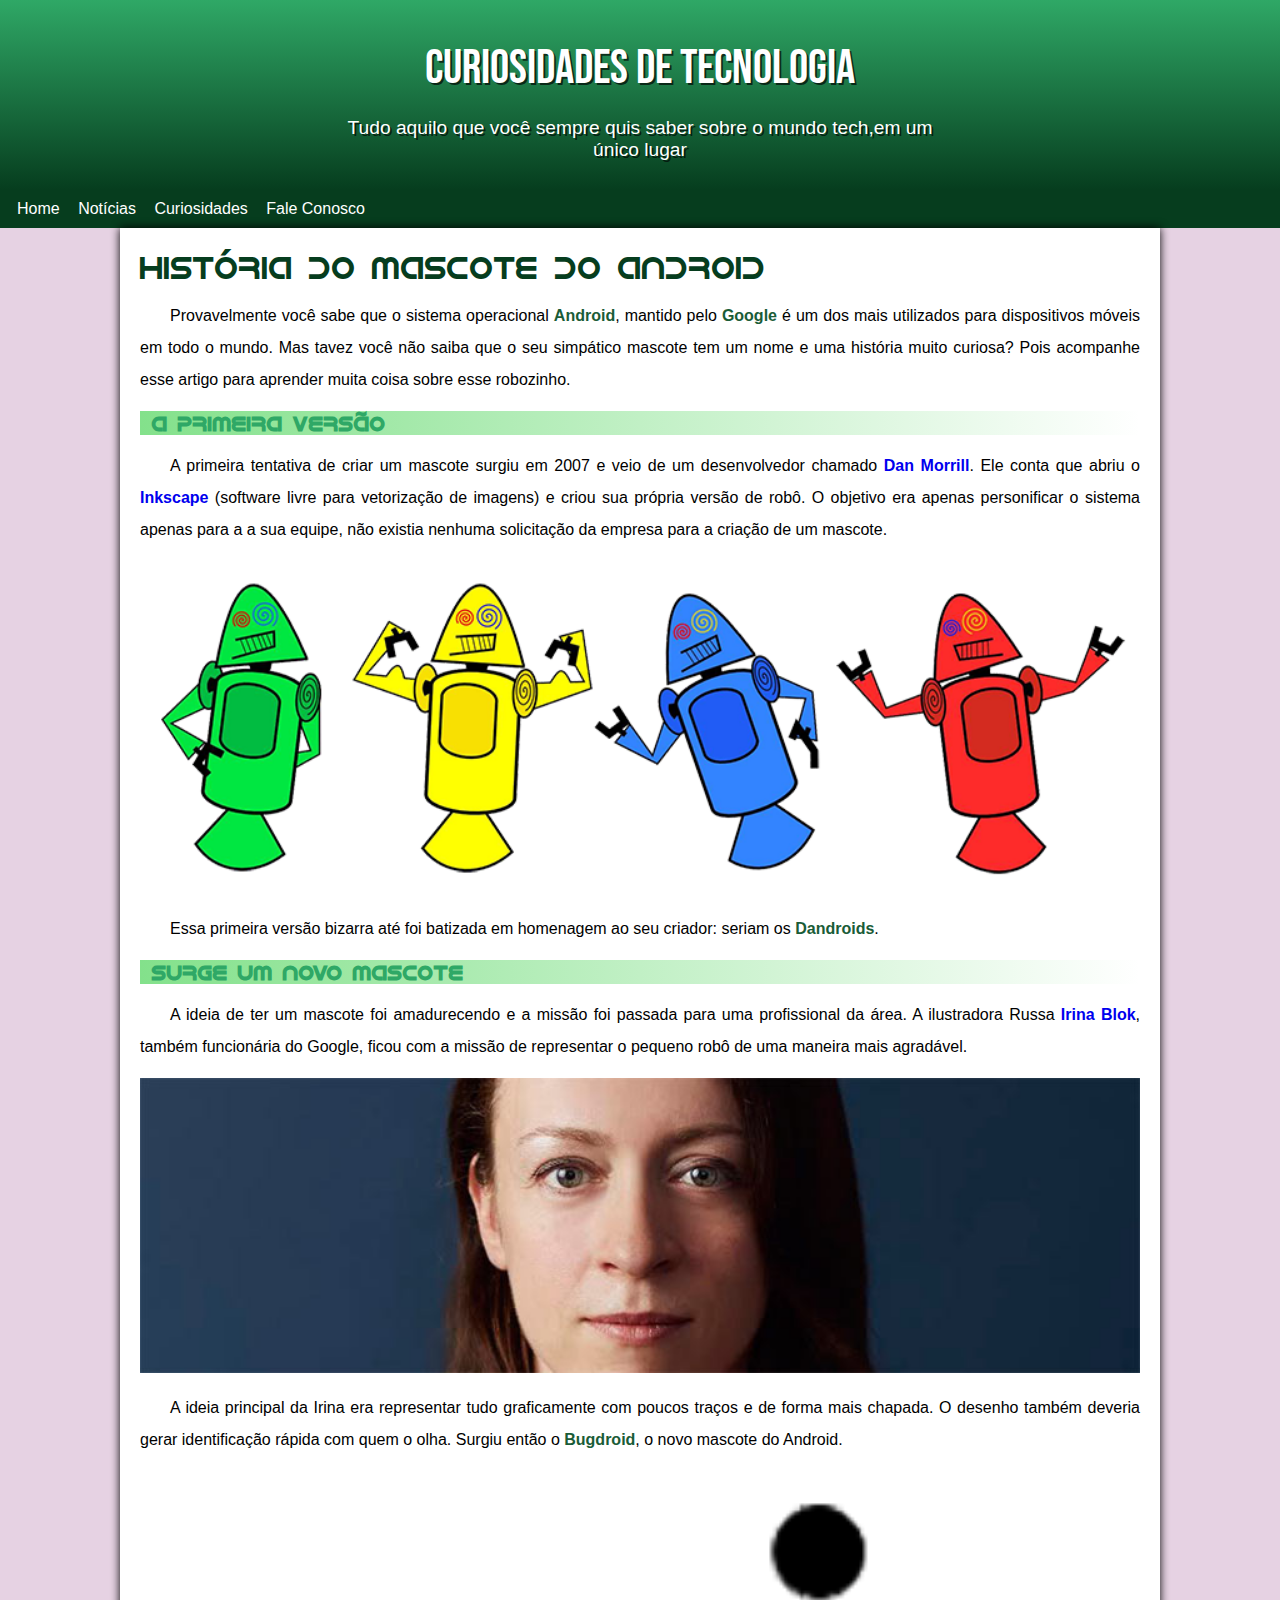
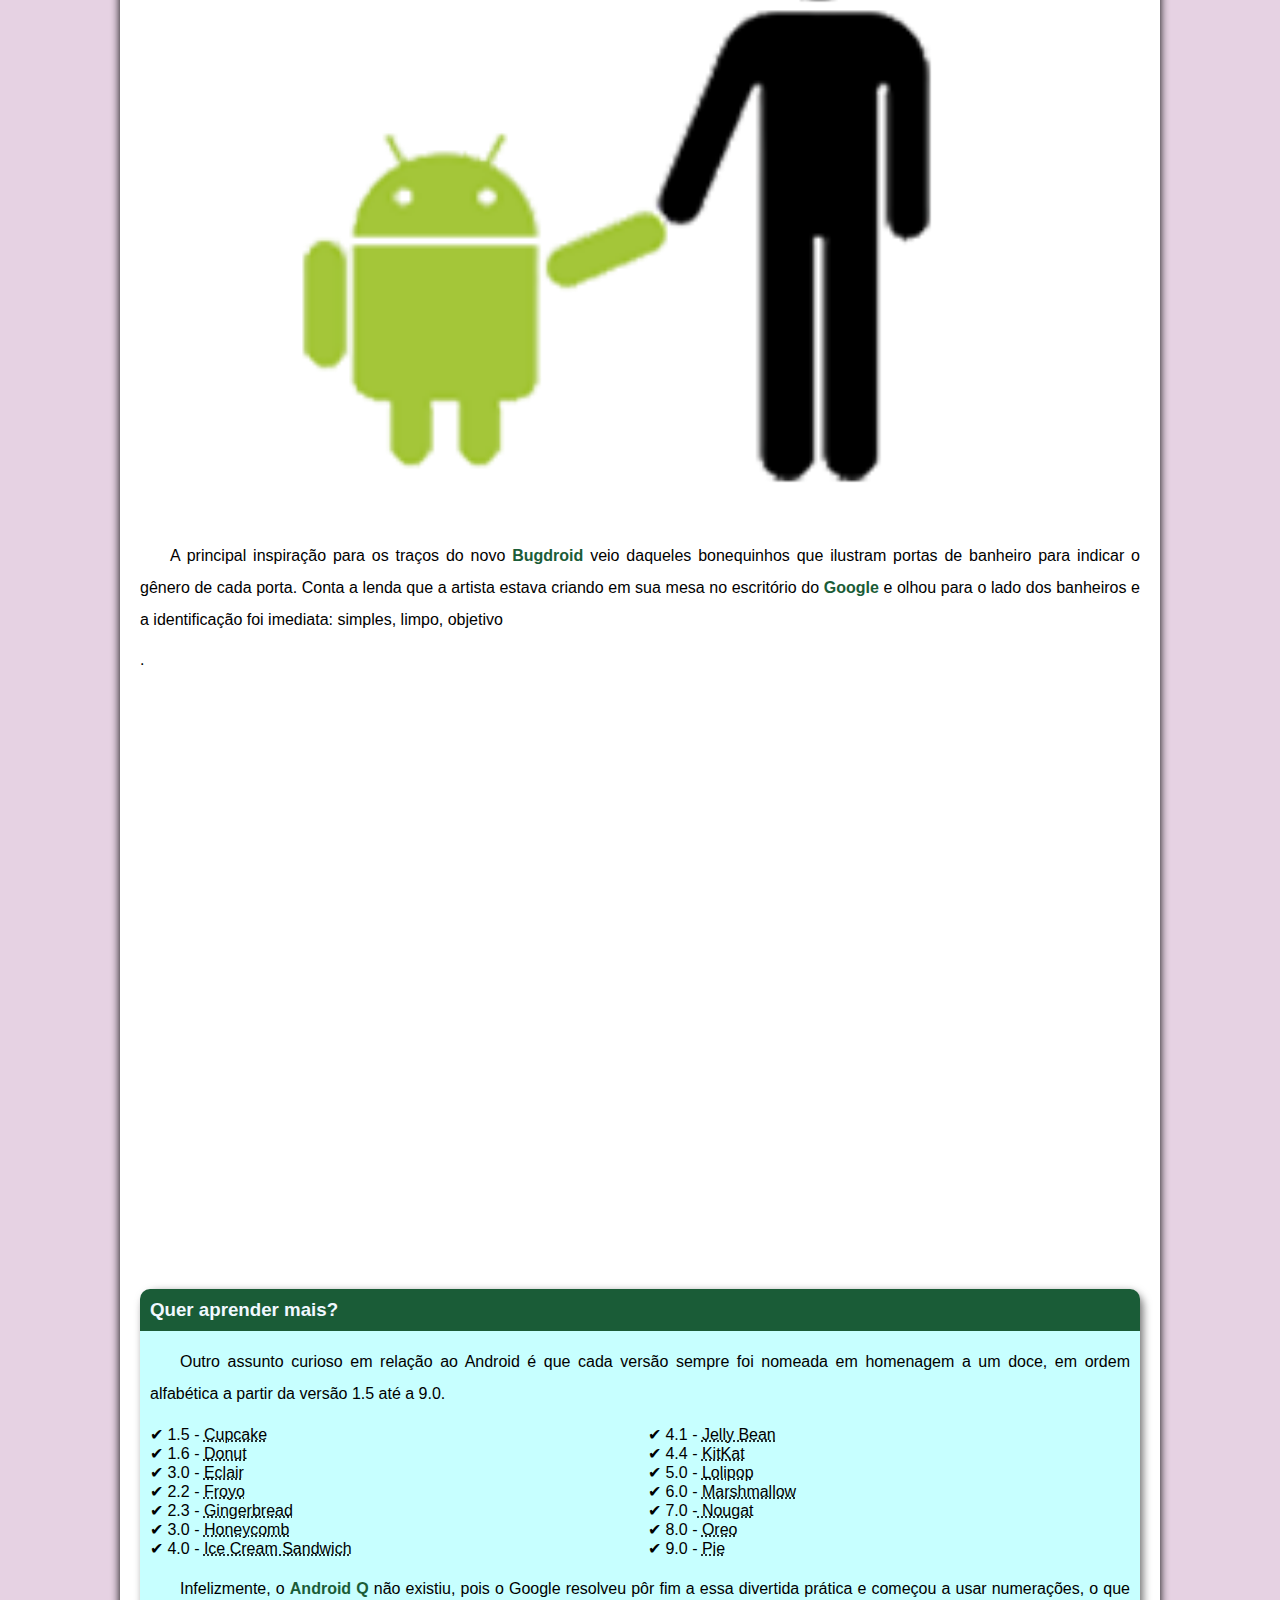
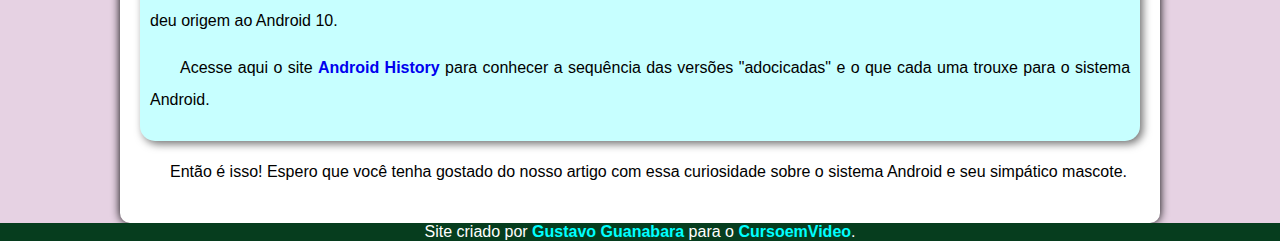
==== index.html @ 7ae6f57b "Add files via upload" ====
<!DOCTYPE html>
<html lang="pt-br">
<head>
    <meta charset="UTF-8">
    <meta http-equiv="X-UA-Compatible" content="IE=edge">
    <meta name="viewport" content="width=device-width, initial-scale=1.0">
    <title>Como surgiu o mascote do android</title>
    <link rel="shortcut icon" href="imagens/favicon.ico" type="image/x-icon">
    <link rel="stylesheet" href="styel/style.css">
</head>
<body>
    <header>
        <h1>Curiosidades de Tecnologia</h1>
        <p>Tudo aquilo que você sempre
           quis saber sobre o mundo tech,em um único lugar</p>
    </header>
    <nav>
        <a href="#">Home</a>
        <a href="#">Notícias</a>
        <a href="#">Curiosidades</a>
        <a href="#">Fale Conosco</a>
    </nav> 
    <main>
        <article>
             <h1>História do Mascote do Android</h1>

            <p>Provavelmente você sabe que o sistema operacional <strong>Android</strong>, mantido pelo <strong>Google</strong> é um dos mais utilizados para dispositivos móveis em todo o mundo. Mas tavez você não saiba que o seu simpático mascote tem um nome e uma história muito curiosa? Pois acompanhe esse artigo para aprender muita coisa sobre esse robozinho.</p>

            <h2>A primeira versão</h2>

            <p>A primeira tentativa de criar um mascote surgiu em 2007 e veio de um desenvolvedor chamado <a href="https://androidcommunity.com/dan-morrill-shows-us-the-android-mascot-that-almost-was-20130103/" target="_blank">Dan Morrill</a>. Ele conta que abriu o <a href="https://inkscape.org/pt-br/" target="_blank">Inkscape</a> (software livre para vetorização de imagens) e criou sua própria versão de robô. O objetivo era apenas personificar o sistema apenas para a a sua equipe, não existia nenhuma solicitação da empresa para a criação de um mascote.</p>

            <picture>
              <source media="( max-width:600px)" srcset="imagens/dan-droids-pq.png">
              <img src="imagens/dan-droids.png" alt="Primeiro mascote do android">
            </picture>

            <p>Essa primeira versão bizarra até foi batizada em homenagem ao seu criador: seriam os <strong>Dandroids</strong>.</p>

            <h2>Surge um novo mascote</h2>

            <p>A ideia de ter um mascote foi amadurecendo e a missão foi passada para uma profissional da área. A ilustradora Russa <a href="https://www.irinablok.com/" target="_blank">Irina Blok</a>, também funcionária do Google, ficou com a missão de representar o pequeno robô de uma maneira mais agradável.</p>

            <picture>
              <source media="(max-width:600px)" srcset="imagens/irina-blok-pq.jpg">
              <img src="imagens/irina-blok.jpg" alt="Irina blok,criadora do Bugdroid">
            </picture>

            <p>A ideia principal da Irina era representar tudo graficamente com poucos traços e de forma mais chapada. O desenho também deveria gerar identificação rápida com quem o olha. Surgiu então o <strong>Bugdroid</strong>, o novo mascote do Android.</p>

            <img src="imagens/bugdroid.png" class="pequena" alt="Bugdroid">

            <p>A principal inspiração para os traços do novo <strong>Bugdroid</strong> veio daqueles bonequinhos que ilustram portas de banheiro para indicar o gênero de cada porta. Conta a lenda que a artista estava criando em sua mesa no escritório do<strong> Google </strong>e olhou para o lado dos banheiros e a identificação foi imediata: simples, limpo, objetivo</p>.

            <div class="video"><iframe width="560" height="315" src="https://www.youtube.com/embed/l2UDgpLz20M" title="YouTube video player" frameborder="0" allow="accelerometer; autoplay; clipboard-write; encrypted-media; gyroscope; picture-in-picture" allowfullscreen></iframe></div>
            
            <aside>
                 <h3>Quer aprender mais?</h3>
                <p>Outro assunto curioso em relação ao Android é que cada versão sempre foi nomeada em homenagem a um doce, em ordem alfabética a partir da versão 1.5 até a 9.0.</p>

                <ul>
                  <li>1.5 - <abbr title="Bolo de copo">Cupcake</abbr></li>
                  <li>1.6 -  <abbr title="Rosquinha">Donut</abbr></li>
                  <li>3.0 -  <abbr title="Bomba">Eclair</abbr>
                </li>
                  <li>2.2 - <abbr title="Iogurte Congelado">Froyo</abbr>
                </li>
                  <li>2.3 - <abbr title="Biscoito de Gengibre">Gingerbread</abbr>
                </li>
                  <li>3.0 - <abbr title="Favo de mel">Honeycomb</abbr>
                </li>
                  <li>4.0 - <abbr title="Sanduiche de Sorvete">Ice Cream Sandwich</abbr>
                </li>
                  <li>4.1 - <abbr title="Jujuba">Jelly Bean</abbr></li>
                  <li>4.4 - <abbr title="Kit KitKat">KitKat</abbr>
                </li>
                  <li>5.0 - <abbr title="Pirulito">Lolipop</abbr></li>
                  <li>6.0 - <abbr title="Marshmallow">Marshmallow</abbr>
                </li>
                  <li>7.0 -<abbr title="Torrone"> Nougat</abbr>
                </li>
                  <li>8.0 - <abbr title="Oreo">Oreo</abbr>
                </li>
                  <li>9.0 - <abbr title="Torta">Pie</abbr></li>
                </ul>
                <p>Infelizmente, o <strong>Android Q</strong> não existiu, pois o Google resolveu pôr fim a essa divertida prática e começou a usar numerações, o que deu origem ao Android 10.</p>

                <p>
                    Acesse aqui o site <a href="https://www.android.com/intl/en_nz/"
                        target="_blank">Android History</a> para conhecer a sequência das versões "adocicadas" e o que cada uma trouxe para o sistema Android.
                </p>
            </aside>
            

            <p>Então é isso! Espero que você tenha gostado do nosso artigo com essa curiosidade sobre o sistema Android e seu simpático mascote.</p>
        </article>
    </main>
    <footer>
        <p>Site criado por <a href="https://gustavoguanabara.github.io/" target="_blank">Gustavo Guanabara</a> para o <a href="https://www.youtube.com/channel/UCrWvhVmt0Qac3HgsjQK62FQ" target="_blank">CursoemVideo</a>.</p>
    </footer>   
</body>
</html>
---- styel/style.css ----
@charset "UTF-08";
@import url('https://fonts.googleapis.com/css2?family=Bebas+Neue&display=swap');

@font-face {
    font-family:'Android' ;
    src: url('../fontes/idroid.otf') format('opentype');
    font-weight: normal;
}


:root{
    --cor0: #e6d2e3;
    --cor1: #83e18b;
    --cor2: #3ddc84;
    --cor3: #2fa866;
    --cor4: #1a5c37;
    --cor5: #063d1e;
    --fonte-padrao: Arial, Verdana, Helvetica , Sans-serif;
    --fonte-destaque: 'Bebas Neue', cursive;
    --fonte-android:'Android' , cursive; 

}
*{
    margin: 0px;
    padding: 0px;
} 
    


body{

    background-color:var(--cor0);
    font-family: var(--fonte-padrao);
}
main p{
    margin: 15px 0px;
    text-align: justify;
}
div.video{
     
    margin-bottom: 30px;
    margin: 0px -20px 30px -20px;
    padding: 20px;
    padding-bottom: 57%;
    position: relative;

}
div.video>iframe{
     position: absolute;
     top: 5%;
     left: 5%;
     width: 90%;
     height: 90%;


}
header{
   background-image: linear-gradient(to bottom,var(--cor3),var(--cor5));
    min-height: 150px;
    text-align: center;
    padding-top: 40px;
    
}
header> h1{
    font-weight: normal;
    color: white;
    font-family: var(--fonte-destaque);
    margin-bottom: 20px;
    font-size: 3em;
    text-shadow: 2px 2px 0px rgba(0, 0, 0, 0.671);
    
}
header> p{
    font-family:var(--fonte-padrao);
    font-size: 1.2em;
    color: white;
    max-width: 600px;
    padding-right: 10px;
    padding-left: 10px;
    margin: auto;
    text-shadow: 2px 2px 0px rgba(0, 0, 0, 0.637);
    
}
article h1{
    font-weight: normal;
}
nav{
    background-color: var(--cor5);
    padding: 10px;
    box-shadow: 0px 7px 9 px rgba(0, 0, 0, 0.363);

}
nav >a{
    color: white;
    padding: 07px;
    text-decoration: none;
    transition-duration: 300ms;
}
nav > a:hover{
    background-color: var(--cor3);
    color: var(--cor4);

}
main{
    min-width: 300px;
    max-width: 1000px;
    margin-bottom: 10px;
    margin: auto;
    background-color: white;
    padding: 20px;
    box-shadow: 0px 0px 10px black;
    border-bottom-left-radius: 10px;
    border-bottom-right-radius: 10px;

}
main h1{
color:var(--cor5) ;
font-family: var(--fonte-android);
}
main h2{
    font-family: var(--fonte-android);
    color: #2fa866;
    font-size: 1.3em;
    background-image: linear-gradient( to right,var(--cor1),transparent);
    text-indent: 12px;
   
}
main img{
width: 100%;

}
main p{

    margin: 15px 0px;
    text-align: justify;
    text-indent: 30px;
    font-size: 1em;
    line-height: 2em;
}
main strong{
    color: var(--cor4);
    font-weight: bold;
}
main a{
    text-decoration: none;
    font-weight: bold;


}
main a:hover{
text-decoration: underline;

}
main img .pequena {
    max-width: 350px;
    display: block;
    margin: auto;
}
aside{
    background-color: rgba(0, 255, 255, 0.219);
    padding: 10px;
    border-radius: 15px;
    box-shadow: 3px 3px 8px rgba(0, 0, 0, 0.555);
    
}
aside > h3{
background-color: var(--cor4);
color: aliceblue;
padding: 10px;
margin: -10px -10px 0px -10px;
border-radius: 10px 10px 0px 0px;



}
aside>ul{
list-style-position: inside;
columns: 2;
list-style-type:'\2714\00a0' ;

}

footer{
    background-color: var(--cor5);
    color: white;
    text-align: center;

}
footer  a{ 
    font-weight: bolder;
    text-decoration: none;
    color: aqua;

}
footer a:hover{
text-decoration: underline;
color: aliceblue;

}
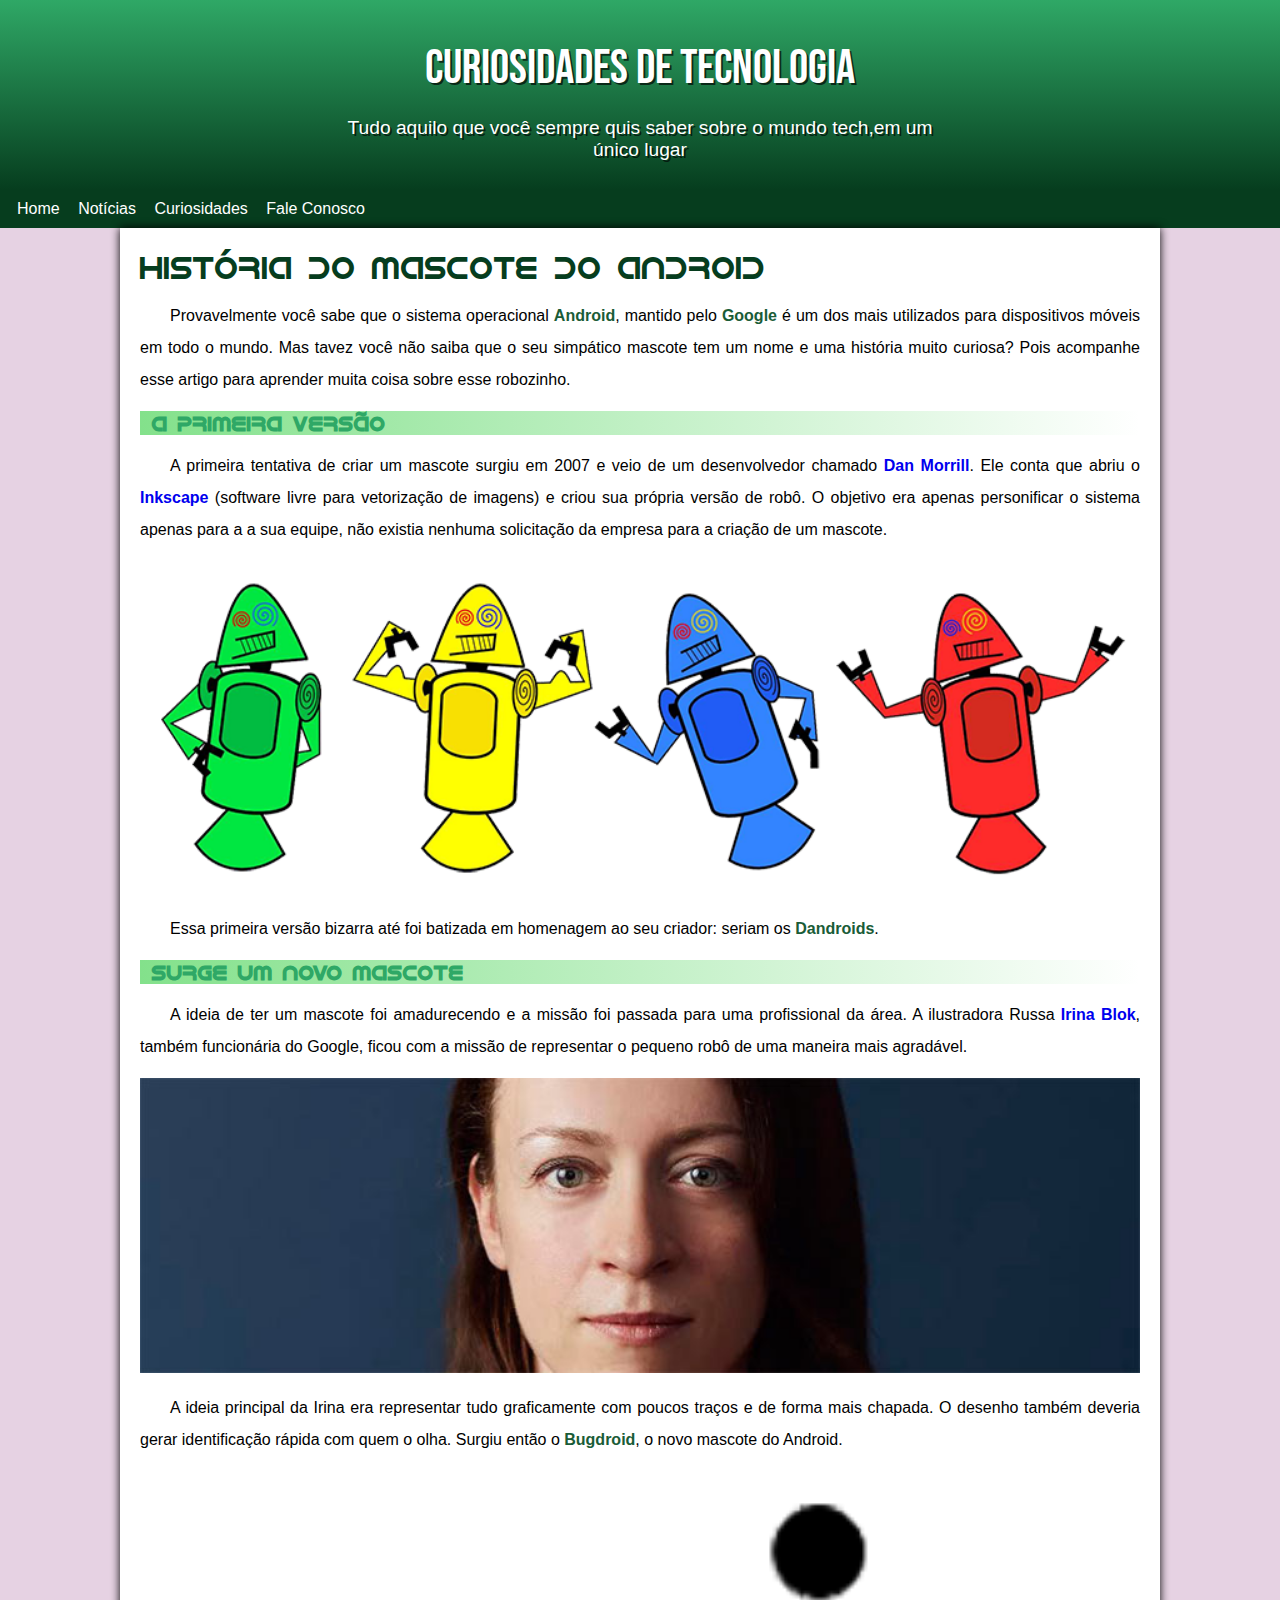
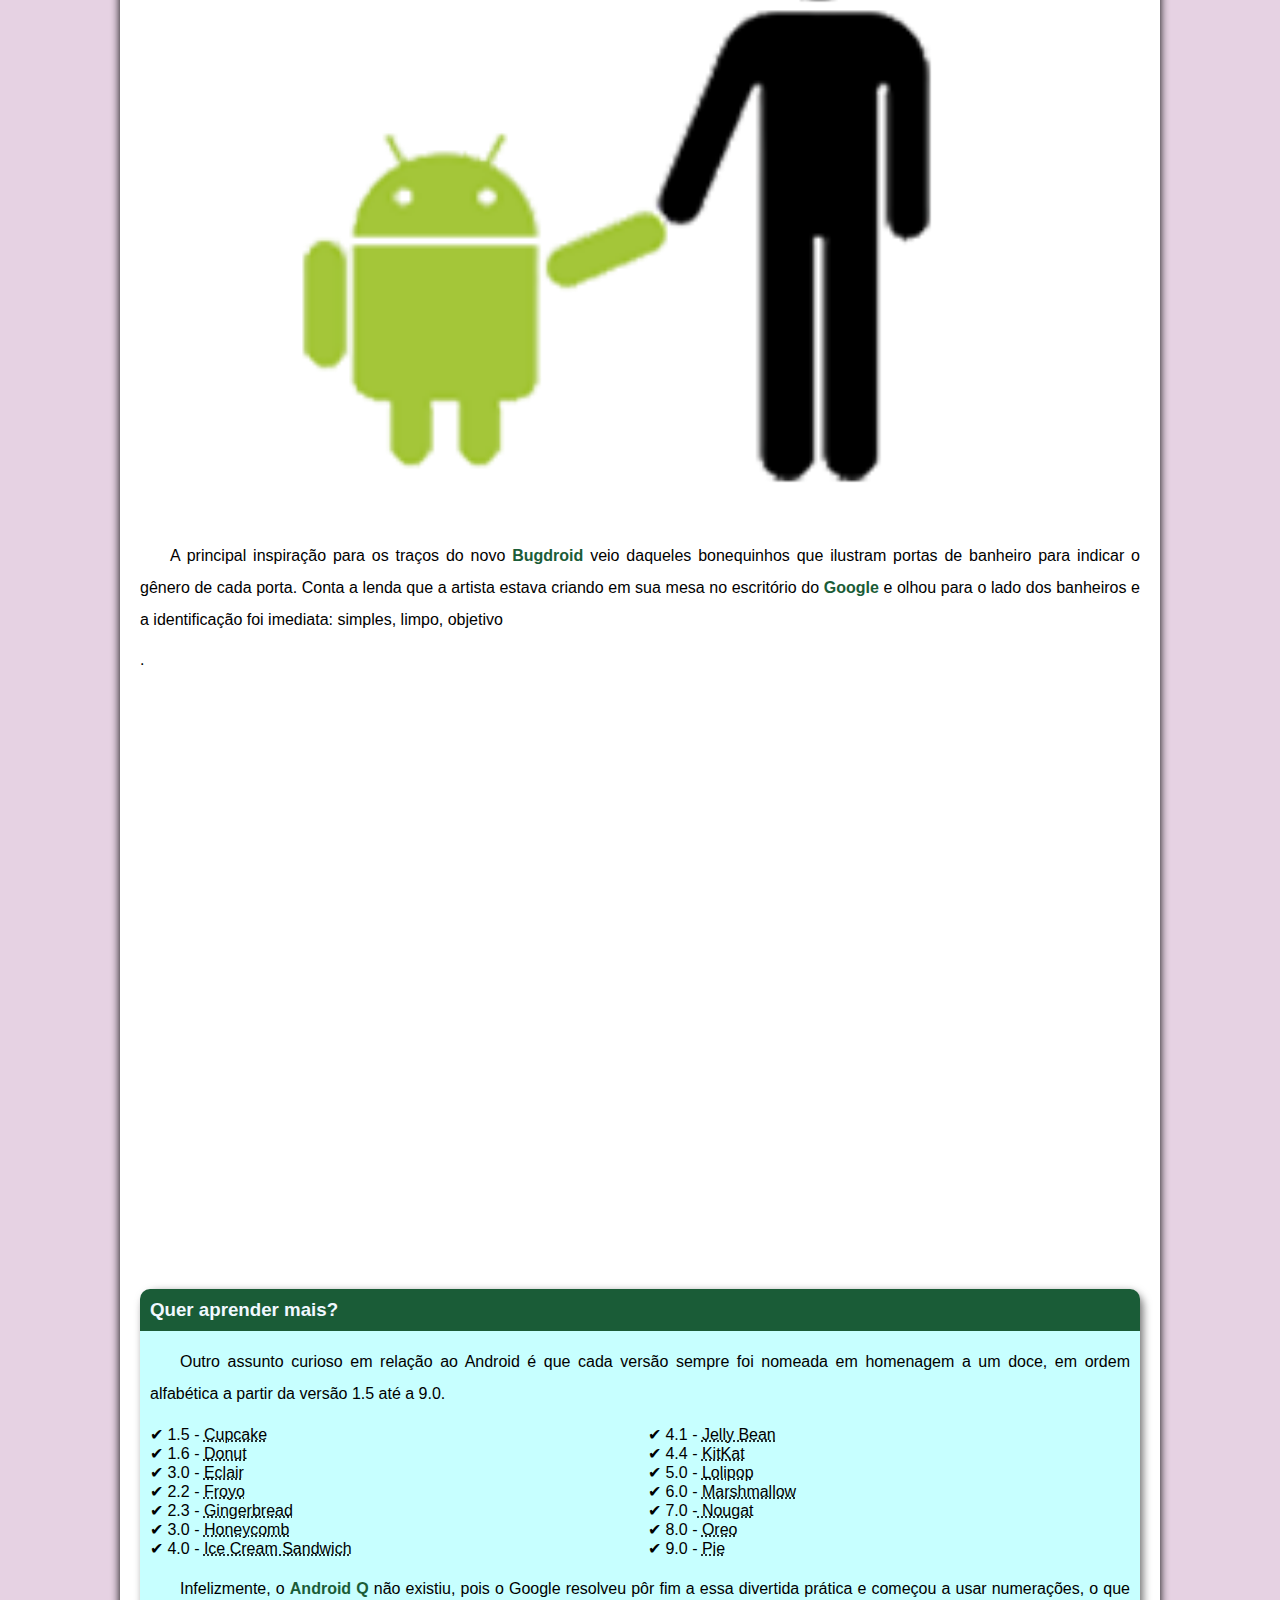
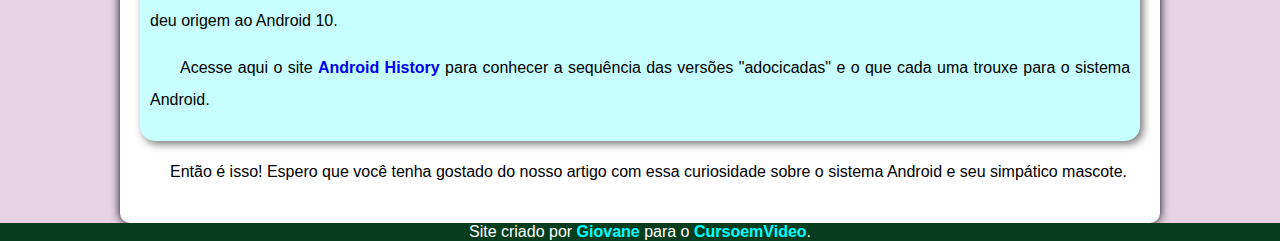
==== commit 55aa6aa7: "Update index.html" ====
--- a/index.html
+++ b/index.html
@@ -96,7 +96,7 @@
         </article>
     </main>
     <footer>
-        <p>Site criado por <a href="https://gustavoguanabara.github.io/" target="_blank">Gustavo Guanabara</a> para o <a href="https://www.youtube.com/channel/UCrWvhVmt0Qac3HgsjQK62FQ" target="_blank">CursoemVideo</a>.</p>
+        <p>Site criado por <a href="https://gustavoguanabara.github.io/" target="_blank">Giovane</a> para o <a href="https://www.youtube.com/channel/UCrWvhVmt0Qac3HgsjQK62FQ" target="_blank">CursoemVideo</a>.</p>
     </footer>   
 </body>
-</html>+</html>
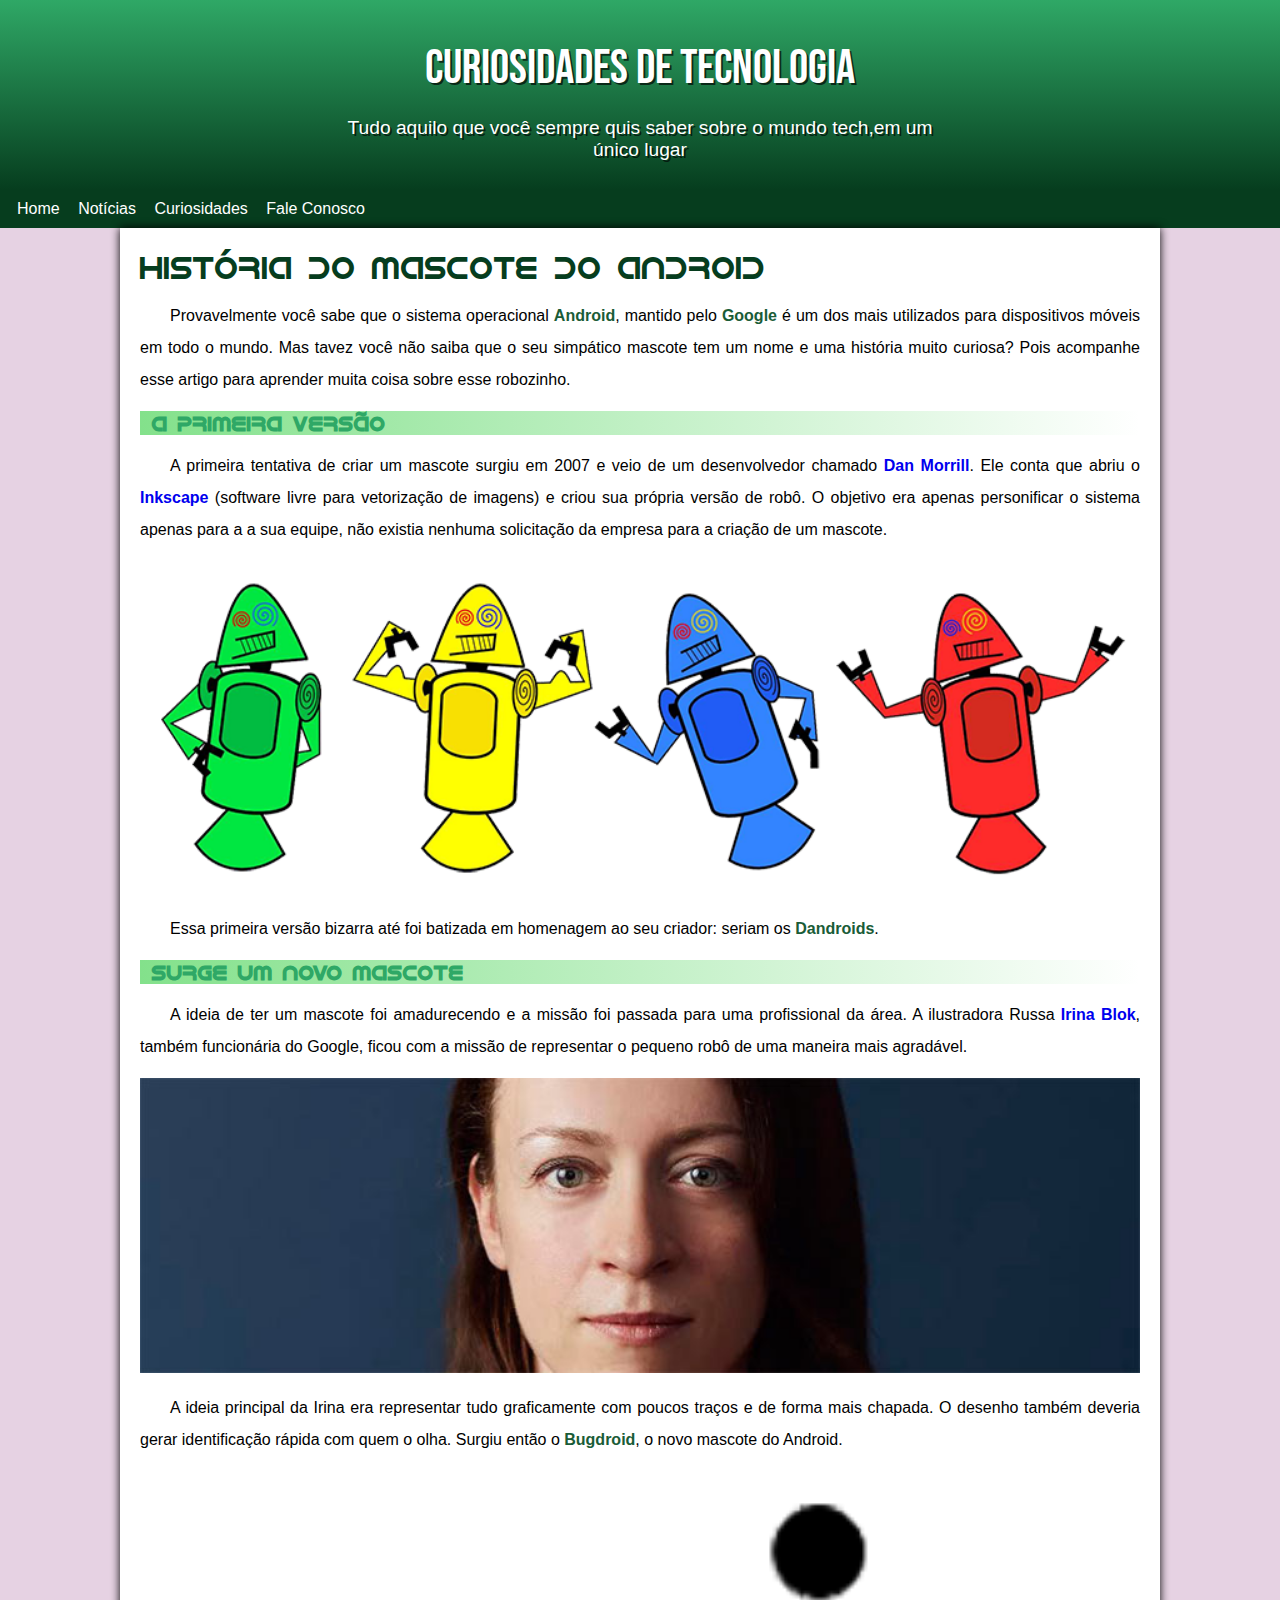
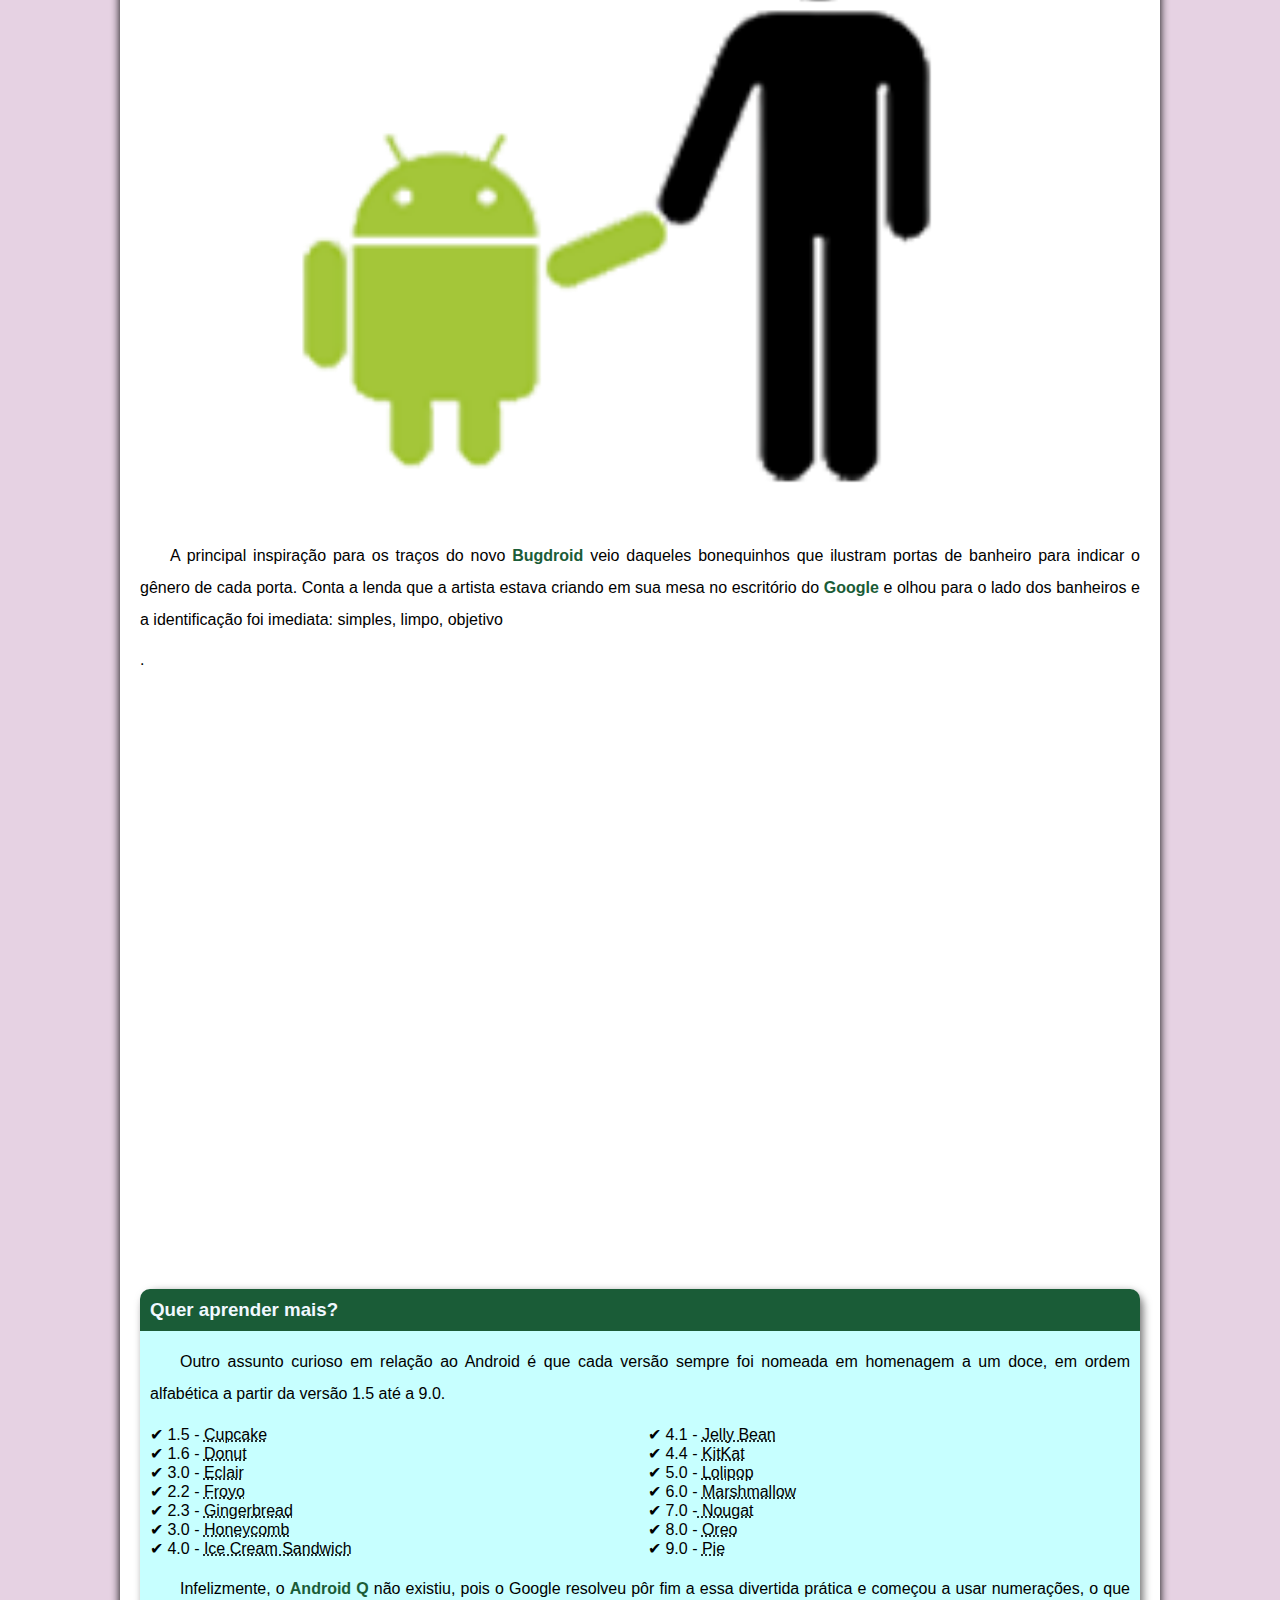
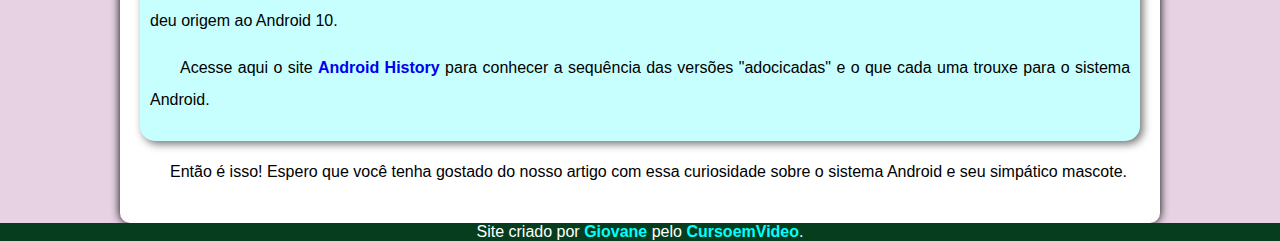
==== commit 3db042fb: "Update index.html" ====
--- a/index.html
+++ b/index.html
@@ -96,7 +96,7 @@
         </article>
     </main>
     <footer>
-        <p>Site criado por <a href="https://gustavoguanabara.github.io/" target="_blank">Giovane</a> para o <a href="https://www.youtube.com/channel/UCrWvhVmt0Qac3HgsjQK62FQ" target="_blank">CursoemVideo</a>.</p>
+        <p>Site criado por <a href="https://gustavoguanabara.github.io/" target="_blank">Giovane</a> pelo <a href="https://www.youtube.com/channel/UCrWvhVmt0Qac3HgsjQK62FQ" target="_blank">CursoemVideo</a>.</p>
     </footer>   
 </body>
 </html>
